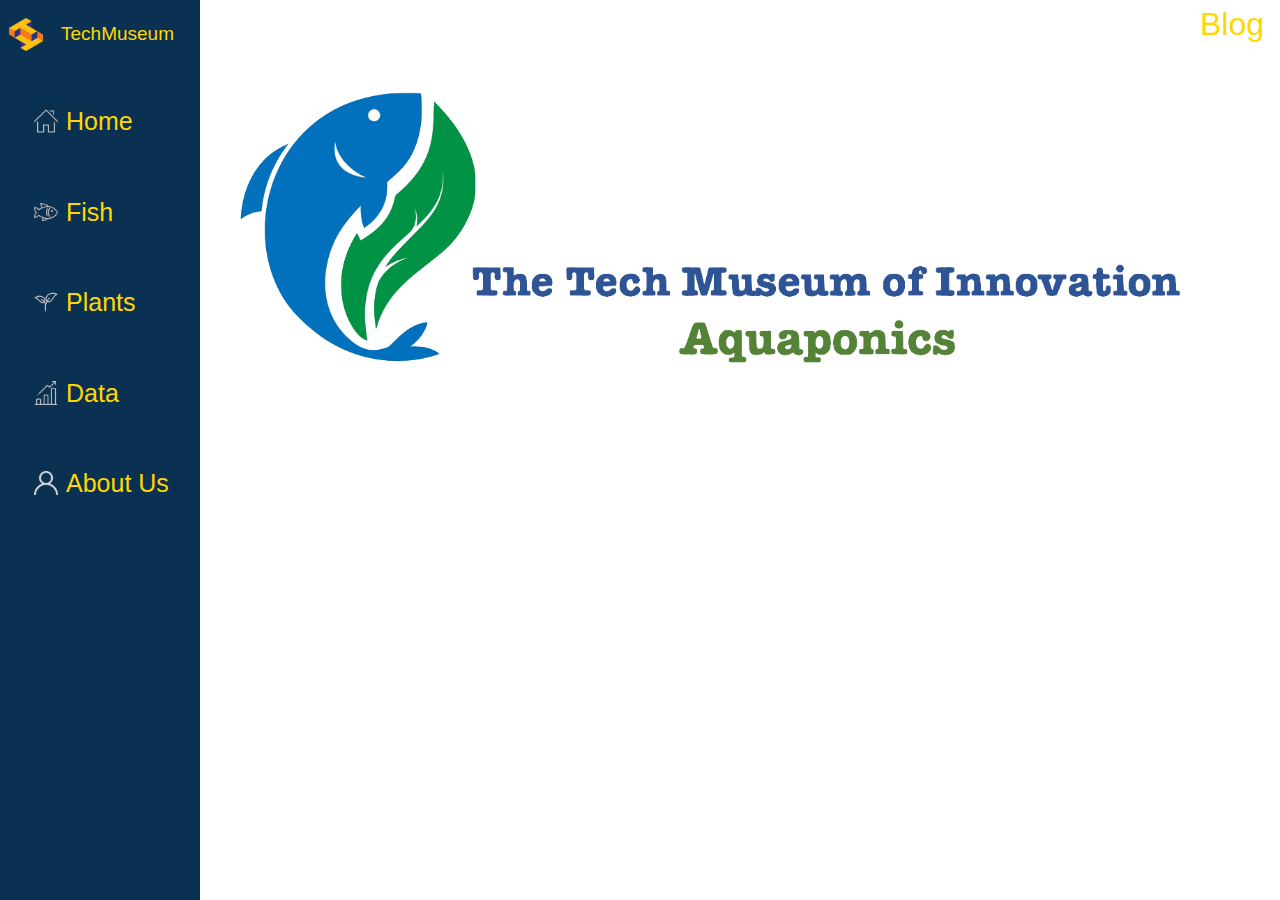
==== index.html @ 347dbed4 "first" ====
<!DOCTYPE html>
<html lang="en">
<head>
  <meta http-equiv="Content-Type" content="text/html; charset=UTF-8"/>
  <meta name="viewport" content="width=device-width, initial-scale=1, maximum-scale=1.0"/>
  <meta name="viewport" content="width=device-width, initial-scale=1">
  <title>Aquaponics Tech Museum</title>

  
  <link href="https://fonts.googleapis.com/icon?family=Material+Icons" rel="stylesheet">
  <link href="css/materialize.css" type="text/css" rel="stylesheet" media="screen,projection"/>
  <link href="css/style.css" type="text/css" rel="stylesheet" media="screen,projection"/>
  
</head>

<body>

 <div class="sidenav1">
   
 <div class="font-tech"><img class="logo-image home-image" src="./image/logo-icon.png">TechMuseum</div>

  <a class="font-side" href="index.html"><img class="logo-image2" src="./image/home.png">Home</a>
  <a class="font-side" href="fish.html"><img class="logo-image2" src="./image/fish.png">Fish</a>
  <a class="font-side" href="plant.html"><img class="logo-image2" src="./image/plant.png">Plants</a>
  <a class="font-side" href="Data.html"><img class="logo-image2" src="./image/bar-chart.png">Data</a>
  <a class="font-side" href="About.html"><img class="logo-image2" src="./image/user.png">About Us</a>
</div> 

<div class ="content">
  <a class ="headertop" href="http://blogs.sjsu.edu/aquaponics/" target="_blank" style="font-size:32px">Blog</a>
</div>



<div class ="content">
<img class ="responsive-img" src="./image/tech.png">
</div>


<div class ="content">

</div>



      
  
  <script src="https://code.jquery.com/jquery-2.1.1.min.js"></script>
  <script>
function w3_open() {
  document.getElementById("mySidebar").style.display = "block";
}

function w3_close() {
  document.getElementById("mySidebar").style.display = "none";
}
</script>
  <script src="js/materialize.js"></script>
  <script src="js/init.js"></script>

  </body>
</html>
---- css/style.css ----
/* Custom Stylesheet */
/**
 * Use this file to override Materialize files so you can update
 * the core Materialize files in the future
 *
 * Made By MaterializeCSS.com
 */

html{
  background-color: #FFFFFF;
}
html, body {
    max-width: 100%;
    
}
.icon-block {
  padding: 0 15px;
}
.icon-block .material-icons {
	font-size: inherit;
}

.height-diff{
  height:45px;
}
div.content {
  margin-left: 195px;
  padding: 0px 16px;
}

.div-height{
  height: 1000px;
}
.sidenav1{
 height: 100%;
  width: 200px;
  position: fixed;
  z-index: 1;
  top: 0;
  left: 0;
  background-color: #0A3152;
  overflow-x: hidden;
  padding-top: 0px;
}

.sidenav1 a {
  padding: 20px 20px 20px 26px; /* distance between each categ*//**//**//*to the right*/
  text-decoration: none;
  color: #FFD700;
  display: block;
}

.font-side{
  font-size:25px;
}

.sidenav1 a:hover {
  color: #f1f1f1;
}

.main {
  margin-left: 220px; /* Same as the width of the sidenav */
  font-size: 28px; /* Increased text to enable scrolling */
}

@media screen and (max-width: 700px) {
  .sidenav1 {
    width: 100%;
    height: auto;
    position: relative;
  }
  .sidenav1 a {float: left;}
  div.content {margin-left: 0;}
}

/* On screens that are less than 400px, display the bar vertically, instead of horizontally */
@media screen and (max-width: 400px) {
  .sidenav1 a {
    text-align: center;
    float: none;
  }
}

.color-nav{
	background-color:#0000FF;
}
.ukuran{
	color: #FFD700;
	font-size: 25px;
}

p.ex1{
	margin-top:50px;
}

.logo-image { 
   
  border-radius: 4px;
  padding: 18px;
  margin-left:-9px;
  width: 70px;
}
.font-tech{
  font-size:19px;
  color:#FFD700;
  height: 70px;
}

#tulisan{
	padding-top: 100px;
}

.w3-sidebar{
  height:100%;
  width:200px;
  background-color:#fff;
  position:
  fixed!important;
  z-index:1;
  overflow:auto
}
.w3-bar-block .w3-bar-item{
  width:100%;
  display:block;
  padding:8px 16px;
  text-align:left;
  border:none;
  white-space:normal;
  float:none;
  outline:0}

.w3-light-grey,.w3-hover-light-grey:hover,.w3-light-gray,.w3-hover-light-gray:hover
{
  color:#000!important;
  background-color:#f1f1f1!important
}

.w3-bar.w3-button{white-space:normal}

.w3-bar .w3-bar-item{padding:8px 16px;float:left;width:auto;border:none;display:block;outline:0}

.mid-img{
  float:middle;
}

.line{
position: relative;
z-index: -1;
}

.home-line{
  margin-bottom:-0.90625rem;

}
.logo-image2{
  border-radius: 4px;
  padding: 8px;
  width: 40px;
  top:11px;
  position:relative;
}
.home-image{
  margin-bottom:-29px;
}

.topic
{
  font-size:30px;
}

.between
{
  margin:-32px;
  font-size:15px;
}
p {
  hyphens: auto;
  overflow:auto;
}


.img-floater{
  float:left;
  clear:left;
  width:259px;
}

.nxt-image{
  margin-left:7px;
  margin-top:6px;
  margin-right:50px;
}

.newpara{
  margin-top:216px;
}

.display-frame{
  margin-left:25%;
}

.iframe-container {
  overflow: hidden;
  padding-top: 56.25%;
  position: relative;
}
 
.iframe-container iframe {
   border: 0;
   height: 100%;
   left: 0;
   position: absolute;
   top: 0;
   width: 100%;
}

.iframe-container-4x3 {
  padding-top: 75%;
}

*, *:before, *:after {
  box-sizing: inherit;
}

.column {
  float: left;
  width: 33.3%;
  margin-bottom: 16px;
  padding: 0 8px;
}

@media screen and (max-width: 650px) {
  .column {
    width: 100%;
    display: block;
  }
}

.card {
  box-shadow: 0 4px 8px 0 rgba(0, 0, 0, 0.2);
}

.container {
  padding: 0 16px;
}

.container::after, .row::after {
  content: "";
  clear: both;
  display: table;
}

.title {
  color: grey;
}

.button {
  border: none;
  outline: 0;
  display: inline-block;
  padding: 8px;
  color: white;
  background-color: #000;
  text-align: center;
  cursor: pointer;
  width: 100%;
}

.button:hover {
  background-color: #555;
}

.headertop
{
  float:right;
  color:#FFD700 ;
}

a:hover{
  color: #f1f1f1;
}
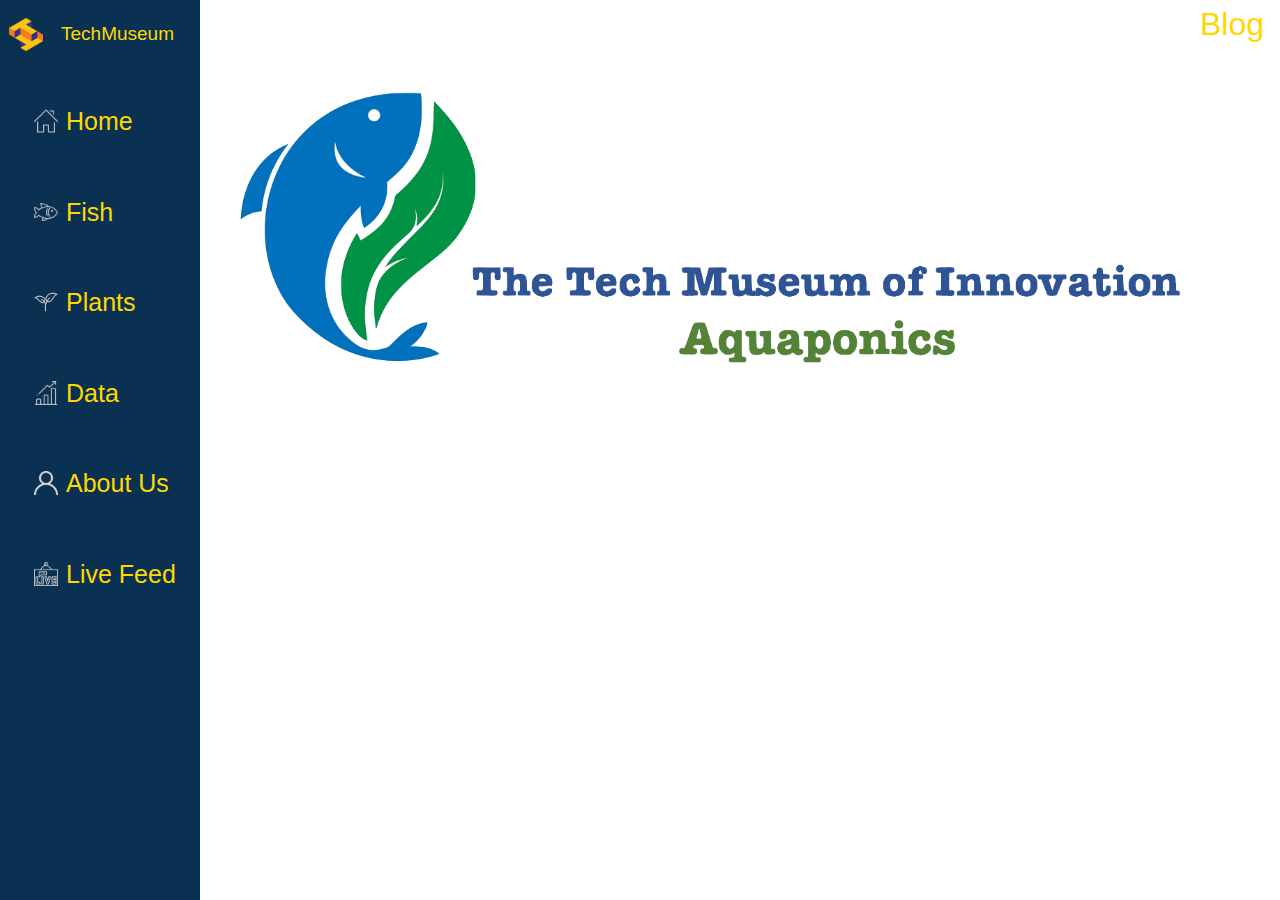
==== commit be8afa2b: "update list" ====
--- a/index.html
+++ b/index.html
@@ -17,13 +17,14 @@
 
  <div class="sidenav1">
    
- <div class="font-tech"><img class="logo-image home-image" src="./image/logo-icon.png">TechMuseum</div>
+ <div class="font-tech"><img class="logo-image home-image" src="./image/logo/logo-icon.png">TechMuseum</div>
 
-  <a class="font-side" href="index.html"><img class="logo-image2" src="./image/home.png">Home</a>
-  <a class="font-side" href="fish.html"><img class="logo-image2" src="./image/fish.png">Fish</a>
-  <a class="font-side" href="plant.html"><img class="logo-image2" src="./image/plant.png">Plants</a>
-  <a class="font-side" href="Data.html"><img class="logo-image2" src="./image/bar-chart.png">Data</a>
-  <a class="font-side" href="About.html"><img class="logo-image2" src="./image/user.png">About Us</a>
+  <a class="font-side" href="index.html"><img class="logo-image2" src="./image/logo/home.png">Home</a>
+  <a class="font-side" href="fish.html"><img class="logo-image2" src="./image/logo/fish.png">Fish</a>
+  <a class="font-side" href="plant.html"><img class="logo-image2" src="./image/logo/plant.png">Plants</a>
+  <a class="font-side" href="Data.html"><img class="logo-image2" src="./image/logo/bar-chart.png">Data</a>
+  <a class="font-side" href="About.html"><img class="logo-image2" src="./image/logo/user.png">About Us</a>
+  <a class="font-side" href="livefeed.html"><img class="logo-image2" src="./image/logo/live.png">Live Feed</a>
 </div> 
 
 <div class ="content">
@@ -35,13 +36,6 @@
 <div class ="content">
 <img class ="responsive-img" src="./image/tech.png">
 </div>
-
-
-<div class ="content">
-
-</div>
-
-
 
       
   
--- a/css/style.css
+++ b/css/style.css
@@ -13,6 +13,10 @@
     max-width: 100%;
     
 }
+
+body {
+  padding-bottom: 175px;
+}
 .icon-block {
   padding: 0 15px;
 }
@@ -23,6 +27,7 @@
 .height-diff{
   height:45px;
 }
+
 div.content {
   margin-left: 195px;
   padding: 0px 16px;
@@ -94,7 +99,6 @@
 }
 
 .logo-image { 
-   
   border-radius: 4px;
   padding: 18px;
   margin-left:-9px;
@@ -279,3 +283,14 @@
 a:hover{
   color: #f1f1f1;
 }
+
+.scientific{
+  font-size:23px;
+  padding-top:10px;
+}
+
+.logo-image3{
+  width: 38px;
+  top:5px;
+  position:relative;
+}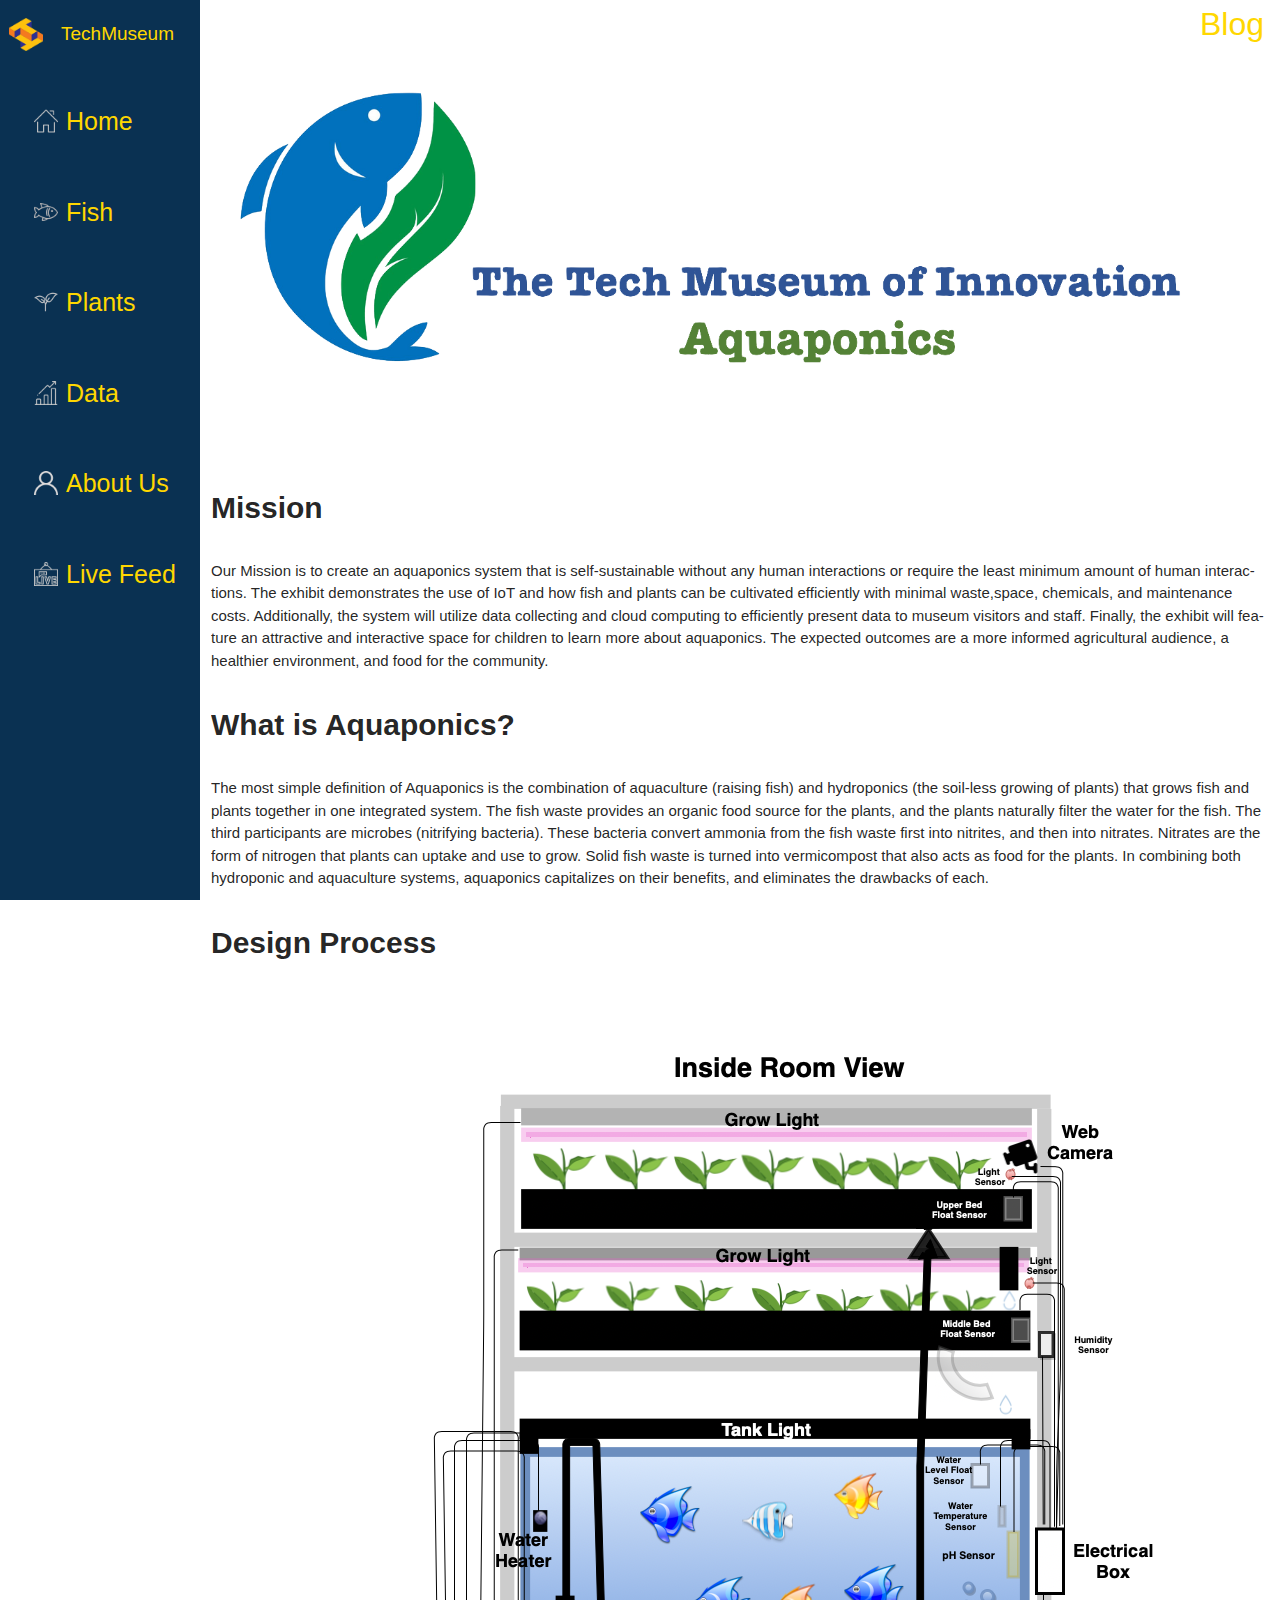
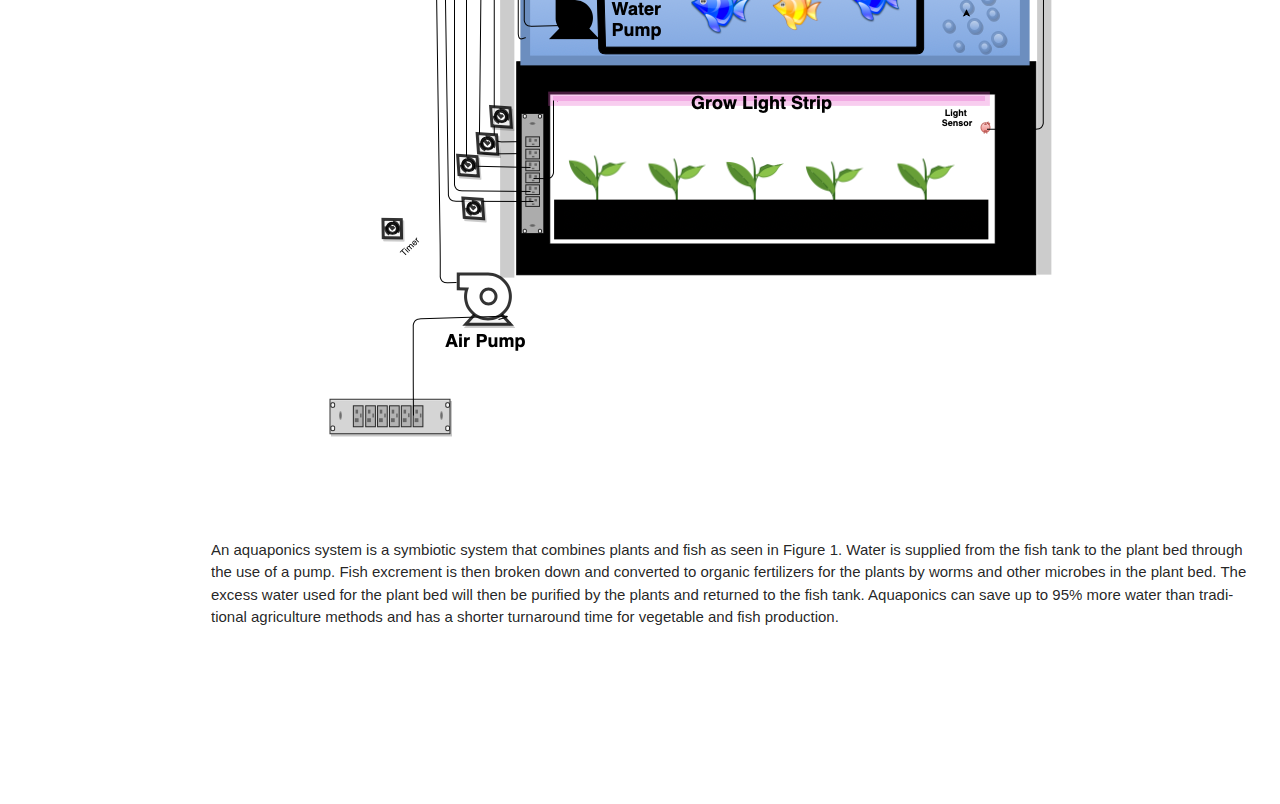
==== commit accf3847: "last commit" ====
--- a/index.html
+++ b/index.html
@@ -37,6 +37,50 @@
 <img class ="responsive-img" src="./image/tech.png">
 </div>
 
+
+<div class="content">
+    <p class="topic"> 
+    <b>Mission</b>
+    </p>
+    <p class="between">
+        Our Mission is to create an aquaponics system that is self-sustainable without any human interactions or require the least minimum 
+        amount of human interactions. The exhibit demonstrates the use of IoT and how fish and plants can be cultivated efficiently with 
+        minimal waste,space, chemicals, and maintenance costs. Additionally, the system will utilize data collecting and cloud computing to 
+        efficiently present data to museum visitors and staff. Finally, the exhibit will feature an attractive and interactive space 
+        for children to learn more about aquaponics. The expected outcomes are a more informed agricultural audience, a healthier 
+        environment, and food for the community.
+
+
+    </p>
+  </div>
+<div class="content">
+    <p class="topic"> 
+    <b>What is Aquaponics?</b>
+    </p>
+    <p class="between">
+      The most simple definition of Aquaponics is the combination of aquaculture (raising fish) and hydroponics (the soil-less growing of 
+      plants) that grows fish and plants together in one integrated system. The fish waste provides an organic food source for the plants, 
+      and the plants naturally filter the water for the fish. The third participants are microbes (nitrifying bacteria). These bacteria 
+      convert ammonia from the fish waste first into nitrites, and then into nitrates.  Nitrates are the form of nitrogen that plants can 
+      uptake and use to grow.  Solid fish waste is turned into vermicompost that also acts as food for the plants. In combining both 
+      hydroponic and aquaculture systems, aquaponics capitalizes on their benefits, and eliminates the drawbacks of each.</p>
+  </div>
+
+  <div class="content">
+    <p class="topic"> 
+    <b>Design Process</b>
+    </p>
+    <img class="homepageimg" align="center" src="./image/systemflow.png">
+    <p class="between">
+        An aquaponics system is a symbiotic system that combines plants and fish as seen in Figure 1. Water is supplied from the fish 
+        tank to the plant bed through the use of a pump. Fish excrement is then broken down and converted to organic fertilizers for 
+        the plants by worms and other microbes in the plant bed. The excess water used for the plant bed will then be purified by 
+        the plants and returned to the fish tank. Aquaponics can save up to 95% more water than traditional agriculture methods and 
+        has a shorter turnaround time for vegetable and fish production.
+    </p>
+  </div>
+
+
       
   
   <script src="https://code.jquery.com/jquery-2.1.1.min.js"></script>
--- a/css/style.css
+++ b/css/style.css
@@ -75,7 +75,26 @@
     position: relative;
   }
   .sidenav1 a {float: left;}
-  div.content {margin-left: 0;}
+  div.content {margin-left: 0px;}
+}
+
+
+@media screen and (min-width: 2000px) and (max-width: 2500px) {
+  div.content {margin-left: 202px;}
+  img.underconsimg 
+  {
+    display: block;
+    margin-left:65px !important;
+    margin-right:0px !important;
+    width:30% !important;
+  }
+  .undercons {
+    text-align:left !important;
+    padding-left:235px;
+
+    font-size:30px;
+  }
+
 }
 
 /* On screens that are less than 400px, display the bar vertically, instead of horizontally */
@@ -174,7 +193,7 @@
 
 .between
 {
-  margin:-32px;
+  margin:auto;
   font-size:15px;
 }
 p {
@@ -200,7 +219,10 @@
 }
 
 .display-frame{
-  margin-left:25%;
+  margin-left:20%;
+  width:75%; 
+  min-height:3000px; 
+  border:0px;
 }
 
 .iframe-container {
@@ -233,7 +255,7 @@
   padding: 0 8px;
 }
 
-@media screen and (max-width: 650px) {
+@media screen and (max-width: 400px) {
   .column {
     width: 100%;
     display: block;
@@ -293,4 +315,24 @@
   width: 38px;
   top:5px;
   position:relative;
-}+}
+
+.undercons {
+  text-align: center;
+  font-size:30px;
+}
+
+img.underconsimg
+{
+  display: block;
+  width:37%;
+    margin-left: auto;
+    margin-right: auto
+}
+
+.homepageimg
+{
+  display:block;
+  margin-left: auto;
+  margin-right: auto;
+}
